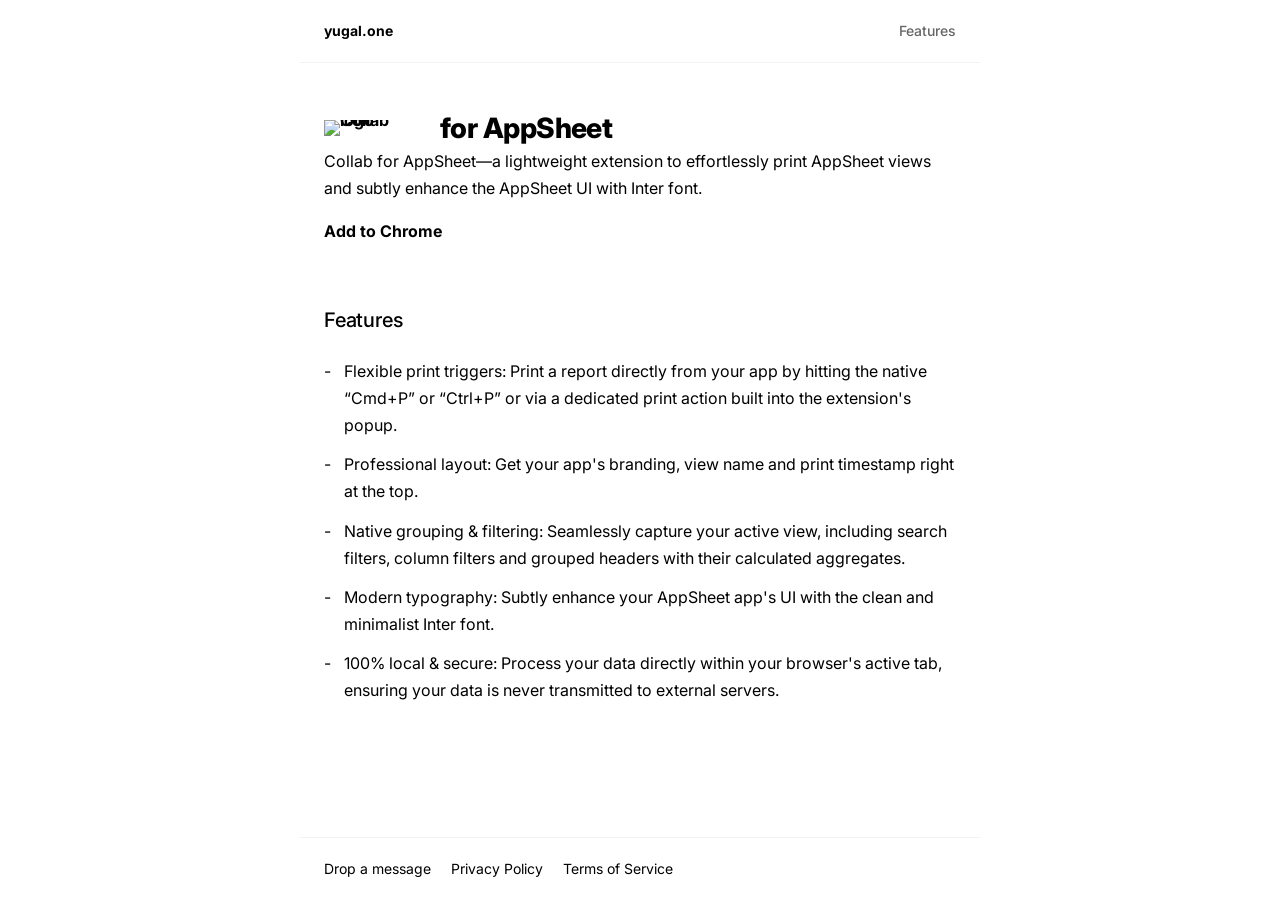
==== collab-for-appsheet/index.html @ fa29bcfa "Rename collab-print to collab-for-appsheet" ====
<!DOCTYPE html>
<html lang="en">
<head>
  <meta charset="UTF-8" />
  <meta name="viewport" content="width=device-width, initial-scale=1.0" />
  <title>Collab for AppSheet</title>
  
  <link rel="preconnect" href="https://fonts.googleapis.com">
  <link rel="preconnect" href="https://fonts.gstatic.com" crossorigin>
  <link href="https://fonts.googleapis.com/css2?family=Inter:wght@400;500;600;700&display=swap" rel="stylesheet">
  
  <link rel="icon" type="image/x-icon" href="https://raw.githubusercontent.com/interact-yugal/yugal.one/main/collab/branding/Collab-500px-fit.png">
  
  <link rel="stylesheet" href="../styles.css">
</head>

<body>
  <nav class="top-nav">
    <div class="nav-inner">
      <a href="https://www.yugal.one">yugal.one</a>
      <div class="nav-links">
        <a href="#features" class="nav-tab">Features</a>
      </div>
    </div>
  </nav>

  <header>
    <div class="header-branding">
      <a href="https://www.yugal.one/collab-for-appsheet" class="app-logo-link" style="display: flex; align-items: center; gap: 16px;">
        <img src="https://raw.githubusercontent.com/interact-yugal/yugal.one/main/collab/branding/Collab-500px-fit.svg" alt="Collab logo" class="app-logo">
        <div class="title">for AppSheet</div>
      </a>
    </div>
  </header>

  <main>
    <p>
      Collab for AppSheet&mdash;a lightweight extension to effortlessly print AppSheet views and subtly enhance the AppSheet UI with Inter font.
    </p>

    <p>
      <a href="https://chromewebstore.google.com/detail/collab-print/jepbjdfapnplfijaambikodedhnbokck" target="_blank" rel="noopener">Add to Chrome</a>
    </p>    

    <h2 id="features">Features</h2>
    <ul>
      <li>Flexible print triggers: Print a report directly from your app by hitting the native “Cmd+P” or “Ctrl+P” or via a dedicated print action built into the extension's popup.</li>
      <li>Professional layout: Get your app's branding, view name and print timestamp right at the top.</li>
      <li>Native grouping & filtering: Seamlessly capture your active view, including search filters, column filters and grouped headers with their calculated aggregates.</li>
      <li>Modern typography: Subtly enhance your AppSheet app's UI with the clean and minimalist Inter font.</li>
      <li>100% local & secure: Process your data directly within your browser's active tab, ensuring your data is never transmitted to external servers.</li>
    </ul>
  </main>

  <footer>
    <div class="footer-inner">
      <a href="https://docs.google.com/forms/d/e/1FAIpQLSeGfVYYC7NUIipL3ScGCyAtTzJAMvPHo81XvtdLDvgKhzW56Q/viewform?usp=header" class="secondary" target="_blank" rel="noopener">Drop a message</a>
      <a href="https://docs.google.com/document/d/1Aw9cscH1poZQWBqJji1lqK625V8zn0Eo7alNT6xvxgs/view" class="secondary" target="_blank" rel="noopener">Privacy Policy</a>
      <a href="https://docs.google.com/document/d/1vJHc6LmfXJQghg3CcR9N-FVyqpKKNsCQZWQ5tRAU3Ac/view" class="secondary" target="_blank" rel="noopener">Terms of Service</a>
    </div>
  </footer>

  <script src="https://unpkg.com/lenis@1.1.18/dist/lenis.min.js"></script>
  <script>
    const lenis = new Lenis({
      duration: 1.2,
      easing: (t) => Math.min(1, 1.001 - Math.pow(2, -10 * t)),
      smoothWheel: true,
      wheelMultiplier: 1,
      lerp: 0.1
    });

    function raf(time) {
      lenis.raf(time);
      requestAnimationFrame(raf);
    }
    requestAnimationFrame(raf);

    // Smooth scrolling for anchor links utilizing Lenis with offset
    document.querySelectorAll('a[href^="#"]').forEach(anchor => {
      anchor.addEventListener('click', function (e) {
        e.preventDefault();
        lenis.scrollTo(this.getAttribute('href'), {
          offset: -100 // Adds a 100px buffer so the heading clears the fixed navbar
        });
      });
    });
  </script>
</body>
</html>
---- styles.css ----
/* ==========================================================================
Centralized Stylesheet - yugal.one
Theme: Minimalist Monochrome (Black & White)
Main Font: Inter
========================================================================== */

/* Lenis Smooth Scroll Essential CSS */
html.lenis, html.lenis body {
height: auto;
}
.lenis.lenis-smooth {
scroll-behavior: auto !important;
}
.lenis.lenis-stopped {
overflow: hidden;
}

/* Global Reset */
* {
  box-sizing: border-box;
  margin: 0;
  padding: 0;
}

/* Base Body Style */
body {
font-family: 'Inter', -apple-system, BlinkMacSystemFont, "Segoe UI", Roboto, sans-serif;
color: #000000;
background: #FFFFFF;
line-height: 1.6;
-webkit-font-smoothing: antialiased;
-moz-osx-font-smoothing: grayscale;
padding: 120px 24px 120px;
max-width: 680px;
margin: 0 auto;
}

/* Navigation */
.top-nav {
position: fixed;
top: 0;
left: 50%;
transform: translateX(-50%);
width: 100%;
max-width: 680px;
font-size: 14px;
z-index: 1000;
background: rgba(255, 255, 255, 0.85);
backdrop-filter: blur(12px);
-webkit-backdrop-filter: blur(12px);
border-bottom: 1px solid rgba(0, 0, 0, 0.05);
}
.nav-inner {
max-width: 680px;
margin: 0 auto;
padding: 20px 24px;
display: flex;
justify-content: space-between;
align-items: center;
}
.nav-links {
display: flex;
gap: 20px;
}
.nav-tab {
font-weight: 500;
color: #666666;
text-decoration: none;
transition: color 0.2s ease;
}
.nav-tab:hover {
color: #000000;
opacity: 1; 
}

/* Typography */
h1 {
font-size: 24px;
font-weight: 600;
line-height: 1.1;
margin-bottom: 12px;
letter-spacing: -0.02em;
}
h2 {
font-size: 20px;
font-weight: 500;
line-height: 1.4;
margin: 60px 0 24px;
letter-spacing: -0.01em;
scroll-margin-top: 100px; /* Increased buffer for direct hash-link visits */
}
p {
font-size: 16px;
font-weight: 400;
line-height: 1.7;
margin-bottom: 16px;
}
.title {
font-size: 28px;
font-weight: 800;
margin: 0;
letter-spacing: -0.02em;
}
.subtitle {
font-size: 14px;
font-weight: 500;
margin-top: 4px;
color: #666666;
letter-spacing: 0.05em;
}

/* Branding & Headers */
.header-branding {
display: flex;
align-items: center;
gap: 16px;
margin-bottom: 12px;
}
.mb-24 {
margin-bottom: 24px;
}
.app-logo-link {
display: inline-block;
line-height: 0;
text-decoration: none;
border-bottom: none;
}
.app-logo {
width: 100px;
height: auto;
flex-shrink: 0;
}

/* Interactive Elements */
a {
color: #000000;
text-decoration: none;
border-bottom: none;
font-weight: 700;
transition: opacity 0.15s ease;
}
a:hover {
opacity: 0.6;
}
a.secondary {
color: #000000;
text-decoration: none;
border-bottom: none;
font-weight: 400;
}
a.secondary:hover {
opacity: 0.6;
}

/* Lists */
ul {
list-style: none;
padding: 0;
margin: 24px 0;
}
li {
font-size: 16px;
line-height: 1.7;
margin-bottom: 12px;
padding-left: 20px;
position: relative;
}
li:before {
content: "-";
position: absolute;
left: 0;
}

/* Custom Minimalist Audio Player */
.podcast-section {
margin: 32px 0;
}
.podcast-label {
font-size: 12px;
font-weight: 600;
text-transform: uppercase;
letter-spacing: 0.12em;
margin-bottom: 12px;
color: #000000;
}

/* Segmented Control Language Switch - Added for Audio Player */
.language-switch {
display: inline-flex;
background-color: #f5f5f5;
border-radius: 9999px;
padding: 4px;
margin-bottom: 16px;
}
.language-switch input[type="radio"] {
display: none;
}
.language-switch label {
padding: 6px 16px;
border-radius: 9999px;
cursor: pointer;
font-size: 12px;
font-weight: 500;
color: #666666;
transition: all 0.2s ease;
}
.language-switch input[type="radio"]:checked + label {
background-color: #FFFFFF;
color: #000000;
box-shadow: 0 1px 3px rgba(0, 0, 0, 0.1);
}

.custom-audio-player {
display: flex;
flex-direction: column;
padding: 16px 0;
gap: 12px;
border: none;
background: transparent;
}

.player-controls {
display: flex;
align-items: center;
gap: 16px;
}

.play-pause-btn {
background: transparent; 
color: #000000;
border: none;
width: 40px;
height: 40px;
cursor: pointer;
display: flex;
align-items: center;
justify-content: center;
transition: opacity 0.15s ease;
padding: 0; 
}
.play-pause-btn:hover {
opacity: 0.6; 
}
.play-pause-btn svg {
fill: none;
stroke: currentColor;
width: 24px;
height: 24px;
}

.player-meta {
display: flex;
flex-direction: column;
flex-grow: 1;
}
.podcast-title {
font-size: 14px;
font-weight: 600;
color: #000000;
line-height: 1.2;
}
.podcast-duration {
font-size: 12px;
color: #666666;
margin-top: 2px;
}

.player-progress-bar {
display: flex;
align-items: center;
gap: 12px;
width: 100%;
}

.player-time-display {
font-size: 11px;
font-family: 'Inter', sans-serif; 
font-variant-numeric: tabular-nums; 
color: #666666;
min-width: 35px; 
}

.progress-slider-container {
position: relative;
flex-grow: 1;
height: 4px;
background: #e5e5e5;
border-radius: 2px;
cursor: pointer;
}
.progress-slider-filled {
height: 100%;
width: 0%;
background: #000000;
border-radius: 2px;
pointer-events: none;
}
.progress-slider-input {
position: absolute;
top: 0;
left: 0;
width: 100%;
height: 100%;
opacity: 0;
cursor: pointer;
margin: 0;
}

/* Footer Section */
footer {
position: fixed;
bottom: 0;
left: 50%;
transform: translateX(-50%);
width: 100%;
max-width: 680px;
font-size: 14px;
font-weight: 400;
background: rgba(255, 255, 255, 0.85);
backdrop-filter: blur(12px);
-webkit-backdrop-filter: blur(12px);
z-index: 1000;
border-top: 1px solid rgba(0, 0, 0, 0.05);
}
.footer-inner {
max-width: 680px;
margin: 0 auto;
padding: 20px 24px;
}
footer a {
margin-right: 16px;
}

/* ==========================================================================
   Responsive Adjustments
   ========================================================================== */

@media screen and (max-width: 600px) {
  .nav-inner {
    /* Keep the left/right split, but align to the top in case tabs wrap to a second line */
    align-items: flex-start; 
  }
  
  .nav-links {
    /* Allow tabs to wrap, but force them to stay aligned to the right */
    flex-wrap: wrap;
    justify-content: flex-end;
    gap: 8px 16px; /* 8px vertical gap if they wrap, 16px horizontal gap */
  }

  /* Slight padding bump just in case the tabs wrap and make the header taller */
  body {
    padding-top: 130px; 
  }
  
  h2 {
    scroll-margin-top: 110px;
  }
}
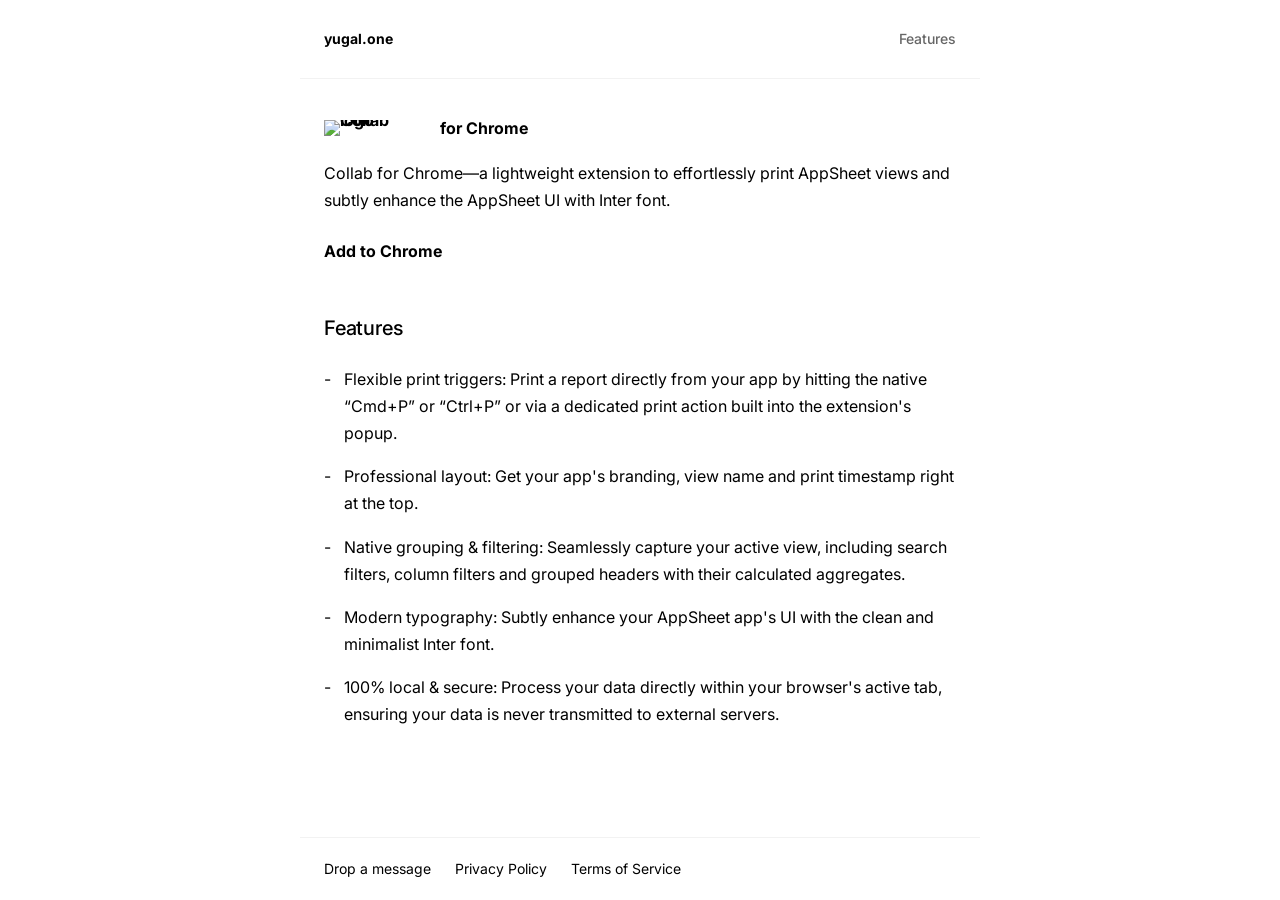
==== commit e252e060: "Rename" ====
--- a/collab-for-appsheet/index.html
+++ b/collab-for-appsheet/index.html
@@ -3,7 +3,7 @@
 <head>
   <meta charset="UTF-8" />
   <meta name="viewport" content="width=device-width, initial-scale=1.0" />
-  <title>Collab for AppSheet</title>
+  <title>Collab for Chrome</title>
   
   <link rel="preconnect" href="https://fonts.googleapis.com">
   <link rel="preconnect" href="https://fonts.gstatic.com" crossorigin>
@@ -28,14 +28,14 @@
     <div class="header-branding">
       <a href="https://www.yugal.one/collab-for-appsheet" class="app-logo-link" style="display: flex; align-items: center; gap: 16px;">
         <img src="https://raw.githubusercontent.com/interact-yugal/yugal.one/main/collab/branding/Collab-500px-fit.svg" alt="Collab logo" class="app-logo">
-        <div class="title">for AppSheet</div>
+        <div class="title">for Chrome</div>
       </a>
     </div>
   </header>
 
   <main>
     <p>
-      Collab for AppSheet&mdash;a lightweight extension to effortlessly print AppSheet views and subtly enhance the AppSheet UI with Inter font.
+      Collab for Chrome&mdash;a lightweight extension to effortlessly print AppSheet views and subtly enhance the AppSheet UI with Inter font.
     </p>
 
     <p>
--- a/styles.css
+++ b/styles.css
@@ -1,358 +1,318 @@
 /* ==========================================================================
-Centralized Stylesheet - yugal.one
-Theme: Minimalist Monochrome (Black & White)
-Main Font: Inter
-========================================================================== */
-
-/* Lenis Smooth Scroll Essential CSS */
-html.lenis, html.lenis body {
-height: auto;
-}
+   Centralized Stylesheet - yugal.one
+   Theme: Minimalist Monochrome (Black & White)
+   ========================================================================== */
+
+html.lenis,
+html.lenis body {
+  height: auto;
+}
+
 .lenis.lenis-smooth {
-scroll-behavior: auto !important;
-}
+  scroll-behavior: auto !important;
+}
+
 .lenis.lenis-stopped {
-overflow: hidden;
-}
-
-/* Global Reset */
+  overflow: hidden;
+}
+
 * {
   box-sizing: border-box;
   margin: 0;
   padding: 0;
 }
 
-/* Base Body Style */
 body {
-font-family: 'Inter', -apple-system, BlinkMacSystemFont, "Segoe UI", Roboto, sans-serif;
-color: #000000;
-background: #FFFFFF;
-line-height: 1.6;
--webkit-font-smoothing: antialiased;
--moz-osx-font-smoothing: grayscale;
-padding: 120px 24px 120px;
-max-width: 680px;
-margin: 0 auto;
-}
-
-/* Navigation */
+  font-family: 'Inter', -apple-system, BlinkMacSystemFont, "Segoe UI", Roboto, sans-serif;
+  color: #000000;
+  background: #FFFFFF;
+  line-height: 1.6;
+  -webkit-font-smoothing: antialiased;
+  -moz-osx-font-smoothing: grayscale;
+  padding: 120px 24px 120px;
+  max-width: 680px;
+  margin: 0 auto;
+}
+
 .top-nav {
-position: fixed;
-top: 0;
-left: 50%;
-transform: translateX(-50%);
-width: 100%;
-max-width: 680px;
-font-size: 14px;
-z-index: 1000;
-background: rgba(255, 255, 255, 0.85);
-backdrop-filter: blur(12px);
--webkit-backdrop-filter: blur(12px);
-border-bottom: 1px solid rgba(0, 0, 0, 0.05);
-}
+  position: fixed;
+  top: 0;
+  left: 50%;
+  transform: translateX(-50%);
+  width: 100%;
+  max-width: 680px;
+  font-size: 14px;
+  z-index: 1000;
+  background: rgba(255, 255, 255, 0.85);
+  backdrop-filter: blur(12px);
+  -webkit-backdrop-filter: blur(12px);
+  border-bottom: 1px solid rgba(0, 0, 0, 0.05);
+}
+
 .nav-inner {
-max-width: 680px;
-margin: 0 auto;
-padding: 20px 24px;
-display: flex;
-justify-content: space-between;
-align-items: center;
-}
+  max-width: 680px;
+  margin: 0 auto;
+  padding: 20px 24px;
+  display: flex;
+  justify-content: space-between;
+  align-items: center;
+}
+
 .nav-links {
-display: flex;
-gap: 20px;
-}
+  display: flex;
+  gap: 20px;
+}
+
 .nav-tab {
-font-weight: 500;
-color: #666666;
-text-decoration: none;
-transition: color 0.2s ease;
-}
+  font-weight: 500;
+  color: #666666;
+  text-decoration: none;
+  transition: color 0.2s ease;
+  padding: 8px 0;
+}
+
 .nav-tab:hover {
-color: #000000;
-opacity: 1; 
-}
-
-/* Typography */
+  color: #000000;
+  opacity: 1;
+}
+
+h1,
+h2,
+p,
+ul {
+  margin-bottom: 24px;
+}
+
 h1 {
-font-size: 24px;
-font-weight: 600;
-line-height: 1.1;
-margin-bottom: 12px;
-letter-spacing: -0.02em;
-}
+  font-size: 28px;
+  font-weight: 800;
+  line-height: 1.1;
+  letter-spacing: -0.02em;
+}
+
 h2 {
-font-size: 20px;
-font-weight: 500;
-line-height: 1.4;
-margin: 60px 0 24px;
-letter-spacing: -0.01em;
-scroll-margin-top: 100px; /* Increased buffer for direct hash-link visits */
-}
+  font-size: 20px;
+  font-weight: 500;
+  line-height: 1.4;
+  margin-top: 48px;
+  letter-spacing: -0.01em;
+  scroll-margin-top: 100px;
+}
+
 p {
-font-size: 16px;
-font-weight: 400;
-line-height: 1.7;
-margin-bottom: 16px;
-}
-.title {
-font-size: 28px;
-font-weight: 800;
-margin: 0;
-letter-spacing: -0.02em;
-}
+  font-size: 16px;
+  font-weight: 400;
+  line-height: 1.7;
+}
+
 .subtitle {
-font-size: 14px;
-font-weight: 500;
-margin-top: 4px;
-color: #666666;
-letter-spacing: 0.05em;
-}
-
-/* Branding & Headers */
+  font-size: 14px;
+  font-weight: 500;
+  margin-top: -20px;
+  margin-bottom: 24px;
+  color: #666666;
+  letter-spacing: 0.05em;
+}
+
 .header-branding {
-display: flex;
-align-items: center;
-gap: 16px;
-margin-bottom: 12px;
-}
-.mb-24 {
-margin-bottom: 24px;
-}
+  display: flex;
+  align-items: center;
+  gap: 16px;
+  margin-bottom: 24px;
+}
+
 .app-logo-link {
-display: inline-block;
-line-height: 0;
-text-decoration: none;
-border-bottom: none;
-}
+  display: inline-block;
+  line-height: 0;
+  text-decoration: none;
+}
+
 .app-logo {
-width: 100px;
-height: auto;
-flex-shrink: 0;
-}
-
-/* Interactive Elements */
+  width: 100px;
+  height: auto;
+  flex-shrink: 0;
+}
+
 a {
-color: #000000;
-text-decoration: none;
-border-bottom: none;
-font-weight: 700;
-transition: opacity 0.15s ease;
-}
+  color: #000000;
+  text-decoration: none;
+  font-weight: 700;
+  transition: opacity 0.15s ease;
+}
+
 a:hover {
-opacity: 0.6;
-}
+  opacity: 0.6;
+}
+
 a.secondary {
-color: #000000;
-text-decoration: none;
-border-bottom: none;
-font-weight: 400;
-}
-a.secondary:hover {
-opacity: 0.6;
-}
-
-/* Lists */
+  font-weight: 400;
+}
+
 ul {
-list-style: none;
-padding: 0;
-margin: 24px 0;
-}
+  list-style: none;
+  padding: 0;
+}
+
 li {
-font-size: 16px;
-line-height: 1.7;
-margin-bottom: 12px;
-padding-left: 20px;
-position: relative;
-}
+  font-size: 16px;
+  line-height: 1.7;
+  margin-bottom: 16px;
+  padding-left: 20px;
+  position: relative;
+}
+
 li:before {
-content: "-";
-position: absolute;
-left: 0;
-}
-
-/* Custom Minimalist Audio Player */
+  content: "-";
+  position: absolute;
+  left: 0;
+}
+
 .podcast-section {
-margin: 32px 0;
-}
+  margin: 32px 0;
+}
+
 .podcast-label {
-font-size: 12px;
-font-weight: 600;
-text-transform: uppercase;
-letter-spacing: 0.12em;
-margin-bottom: 12px;
-color: #000000;
-}
-
-/* Segmented Control Language Switch - Added for Audio Player */
+  font-size: 12px;
+  font-weight: 600;
+  text-transform: uppercase;
+  letter-spacing: 0.12em;
+  margin-bottom: 12px;
+}
+
 .language-switch {
-display: inline-flex;
-background-color: #f5f5f5;
-border-radius: 9999px;
-padding: 4px;
-margin-bottom: 16px;
-}
+  display: inline-flex;
+  background-color: #f5f5f5;
+  border-radius: 9999px;
+  padding: 4px;
+  margin-bottom: 16px;
+}
+
 .language-switch input[type="radio"] {
-display: none;
-}
+  display: none;
+}
+
 .language-switch label {
-padding: 6px 16px;
-border-radius: 9999px;
-cursor: pointer;
-font-size: 12px;
-font-weight: 500;
-color: #666666;
-transition: all 0.2s ease;
-}
+  padding: 6px 16px;
+  border-radius: 9999px;
+  cursor: pointer;
+  font-size: 12px;
+  font-weight: 500;
+  color: #666666;
+}
+
 .language-switch input[type="radio"]:checked + label {
-background-color: #FFFFFF;
-color: #000000;
-box-shadow: 0 1px 3px rgba(0, 0, 0, 0.1);
+  background-color: #FFFFFF;
+  color: #000000;
+  box-shadow: 0 1px 3px rgba(0, 0, 0, 0.1);
 }
 
 .custom-audio-player {
-display: flex;
-flex-direction: column;
-padding: 16px 0;
-gap: 12px;
-border: none;
-background: transparent;
+  display: flex;
+  flex-direction: column;
+  padding: 16px 0;
+  gap: 12px;
 }
 
 .player-controls {
-display: flex;
-align-items: center;
-gap: 16px;
+  display: flex;
+  align-items: center;
+  gap: 16px;
 }
 
 .play-pause-btn {
-background: transparent; 
-color: #000000;
-border: none;
-width: 40px;
-height: 40px;
-cursor: pointer;
-display: flex;
-align-items: center;
-justify-content: center;
-transition: opacity 0.15s ease;
-padding: 0; 
-}
-.play-pause-btn:hover {
-opacity: 0.6; 
-}
-.play-pause-btn svg {
-fill: none;
-stroke: currentColor;
-width: 24px;
-height: 24px;
+  background: transparent;
+  color: #000000;
+  border: none;
+  width: 40px;
+  height: 40px;
+  cursor: pointer;
+  padding: 0;
 }
 
 .player-meta {
-display: flex;
-flex-direction: column;
-flex-grow: 1;
-}
+  display: flex;
+  flex-direction: column;
+  flex-grow: 1;
+}
+
 .podcast-title {
-font-size: 14px;
-font-weight: 600;
-color: #000000;
-line-height: 1.2;
-}
+  font-size: 14px;
+  font-weight: 600;
+  line-height: 1.2;
+}
+
 .podcast-duration {
-font-size: 12px;
-color: #666666;
-margin-top: 2px;
+  font-size: 12px;
+  color: #666666;
+  margin-top: 2px;
 }
 
 .player-progress-bar {
-display: flex;
-align-items: center;
-gap: 12px;
-width: 100%;
-}
-
-.player-time-display {
-font-size: 11px;
-font-family: 'Inter', sans-serif; 
-font-variant-numeric: tabular-nums; 
-color: #666666;
-min-width: 35px; 
+  display: flex;
+  align-items: center;
+  gap: 12px;
+  width: 100%;
 }
 
 .progress-slider-container {
-position: relative;
-flex-grow: 1;
-height: 4px;
-background: #e5e5e5;
-border-radius: 2px;
-cursor: pointer;
-}
+  position: relative;
+  flex-grow: 1;
+  height: 4px;
+  background: #e5e5e5;
+  border-radius: 2px;
+  cursor: pointer;
+}
+
 .progress-slider-filled {
-height: 100%;
-width: 0%;
-background: #000000;
-border-radius: 2px;
-pointer-events: none;
-}
-.progress-slider-input {
-position: absolute;
-top: 0;
-left: 0;
-width: 100%;
-height: 100%;
-opacity: 0;
-cursor: pointer;
-margin: 0;
-}
-
-/* Footer Section */
+  height: 100%;
+  width: 0%;
+  background: #000000;
+  border-radius: 2px;
+}
+
 footer {
-position: fixed;
-bottom: 0;
-left: 50%;
-transform: translateX(-50%);
-width: 100%;
-max-width: 680px;
-font-size: 14px;
-font-weight: 400;
-background: rgba(255, 255, 255, 0.85);
-backdrop-filter: blur(12px);
--webkit-backdrop-filter: blur(12px);
-z-index: 1000;
-border-top: 1px solid rgba(0, 0, 0, 0.05);
-}
+  position: fixed;
+  bottom: 0;
+  left: 50%;
+  transform: translateX(-50%);
+  width: 100%;
+  max-width: 680px;
+  font-size: 14px;
+  background: rgba(255, 255, 255, 0.85);
+  backdrop-filter: blur(12px);
+  border-top: 1px solid rgba(0, 0, 0, 0.05);
+  z-index: 1000;
+}
+
 .footer-inner {
-max-width: 680px;
-margin: 0 auto;
-padding: 20px 24px;
-}
-footer a {
-margin-right: 16px;
-}
-
-/* ==========================================================================
-   Responsive Adjustments
-   ========================================================================== */
+  max-width: 680px;
+  margin: 0 auto;
+  padding: 20px 24px;
+  display: flex;
+  flex-wrap: wrap;
+  gap: 16px 24px;
+}
+
+.footer-inner a {
+  margin-right: 0;
+  white-space: nowrap;
+}
 
 @media screen and (max-width: 600px) {
   .nav-inner {
-    /* Keep the left/right split, but align to the top in case tabs wrap to a second line */
-    align-items: flex-start; 
+    align-items: flex-start;
   }
-  
+
   .nav-links {
-    /* Allow tabs to wrap, but force them to stay aligned to the right */
     flex-wrap: wrap;
     justify-content: flex-end;
-    gap: 8px 16px; /* 8px vertical gap if they wrap, 16px horizontal gap */
+    gap: 8px 16px;
   }
 
-  /* Slight padding bump just in case the tabs wrap and make the header taller */
   body {
-    padding-top: 130px; 
+    padding-top: 130px;
   }
-  
+
   h2 {
     scroll-margin-top: 110px;
   }
